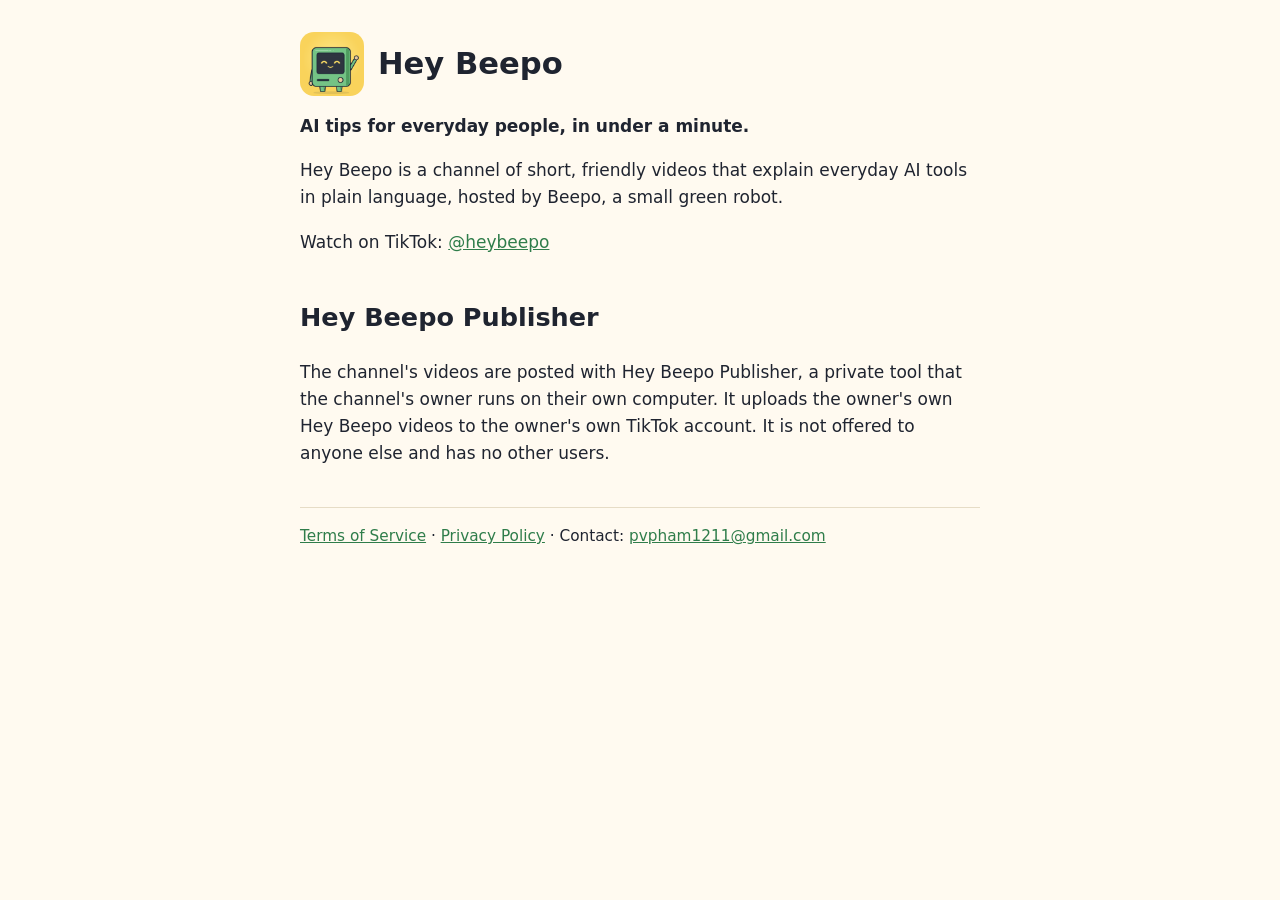
==== index.html @ 3b735d70 "Hey Beepo pages" ====
<!doctype html>
<html lang="en">
<head>
  <meta charset="utf-8">
  <meta name="viewport" content="width=device-width, initial-scale=1">
  <title>Hey Beepo</title>
  <link rel="icon" href="beepo.png">
  <link rel="stylesheet" href="style.css">
</head>
<body>
<main>
  <header>
    <img src="beepo.png" alt="Beepo, a small green robot">
    <h1>Hey Beepo</h1>
  </header>

  <p><strong>AI tips for everyday people, in under a minute.</strong></p>

  <p>Hey Beepo is a channel of short, friendly videos that explain everyday AI tools in plain language, hosted by
    Beepo, a small green robot.</p>

  <p>Watch on TikTok: <a href="https://www.tiktok.com/@heybeepo">@heybeepo</a></p>

  <h2>Hey Beepo Publisher</h2>
  <p>The channel's videos are posted with Hey Beepo Publisher, a private tool that the channel's owner runs on
    their own computer. It uploads the owner's own Hey Beepo videos to the owner's own TikTok account. It is not
    offered to anyone else and has no other users.</p>

  <footer>
    <a href="terms.html">Terms of Service</a> · <a href="privacy.html">Privacy Policy</a> ·
    Contact: <a href="mailto:pvpham1211@gmail.com">pvpham1211@gmail.com</a>
  </footer>
</main>
</body>
</html>
---- style.css ----
body {
  margin: 0;
  background: #fffaf0;
  color: #1f2430;
  font: 17px/1.6 system-ui, -apple-system, "Segoe UI", Roboto, sans-serif;
}
main {
  max-width: 680px;
  margin: 0 auto;
  padding: 32px 16px 48px;
}
header {
  display: flex;
  align-items: center;
  gap: 14px;
}
header img {
  width: 64px;
  height: 64px;
  border-radius: 14px;
}
h1 {
  margin: 0;
  font-size: 1.8em;
}
h2 {
  margin-top: 1.6em;
}
a {
  color: #2f7d4a;
}
footer {
  margin-top: 40px;
  padding-top: 16px;
  border-top: 1px solid #e6dcc6;
  font-size: 0.9em;
}
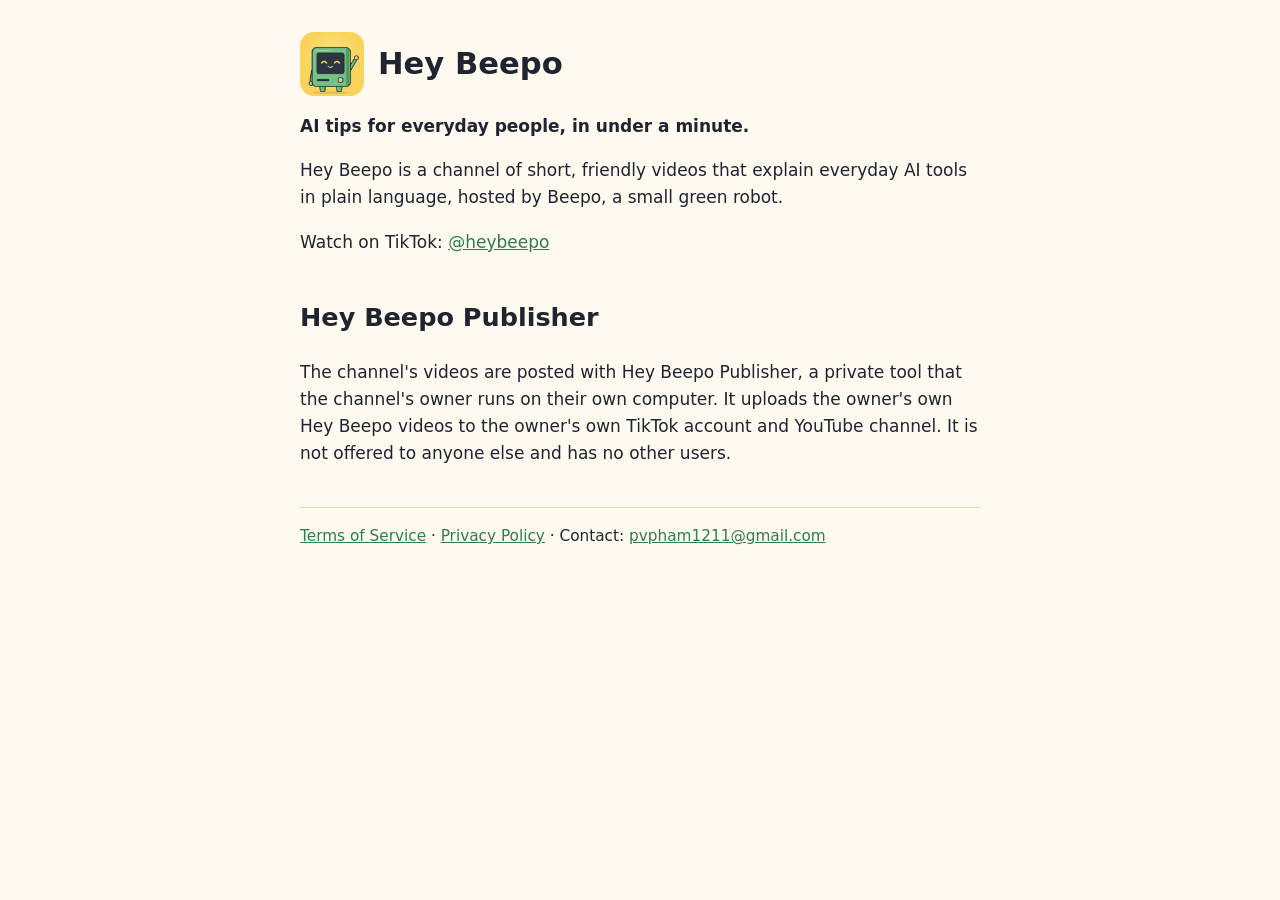
==== commit fe3ad926: "Add Google section to privacy policy" ====
--- a/index.html
+++ b/index.html
@@ -23,8 +23,8 @@
 
   <h2>Hey Beepo Publisher</h2>
   <p>The channel's videos are posted with Hey Beepo Publisher, a private tool that the channel's owner runs on
-    their own computer. It uploads the owner's own Hey Beepo videos to the owner's own TikTok account. It is not
-    offered to anyone else and has no other users.</p>
+    their own computer. It uploads the owner's own Hey Beepo videos to the owner's own TikTok account and YouTube
+    channel. It is not offered to anyone else and has no other users.</p>
 
   <footer>
     <a href="terms.html">Terms of Service</a> · <a href="privacy.html">Privacy Policy</a> ·
